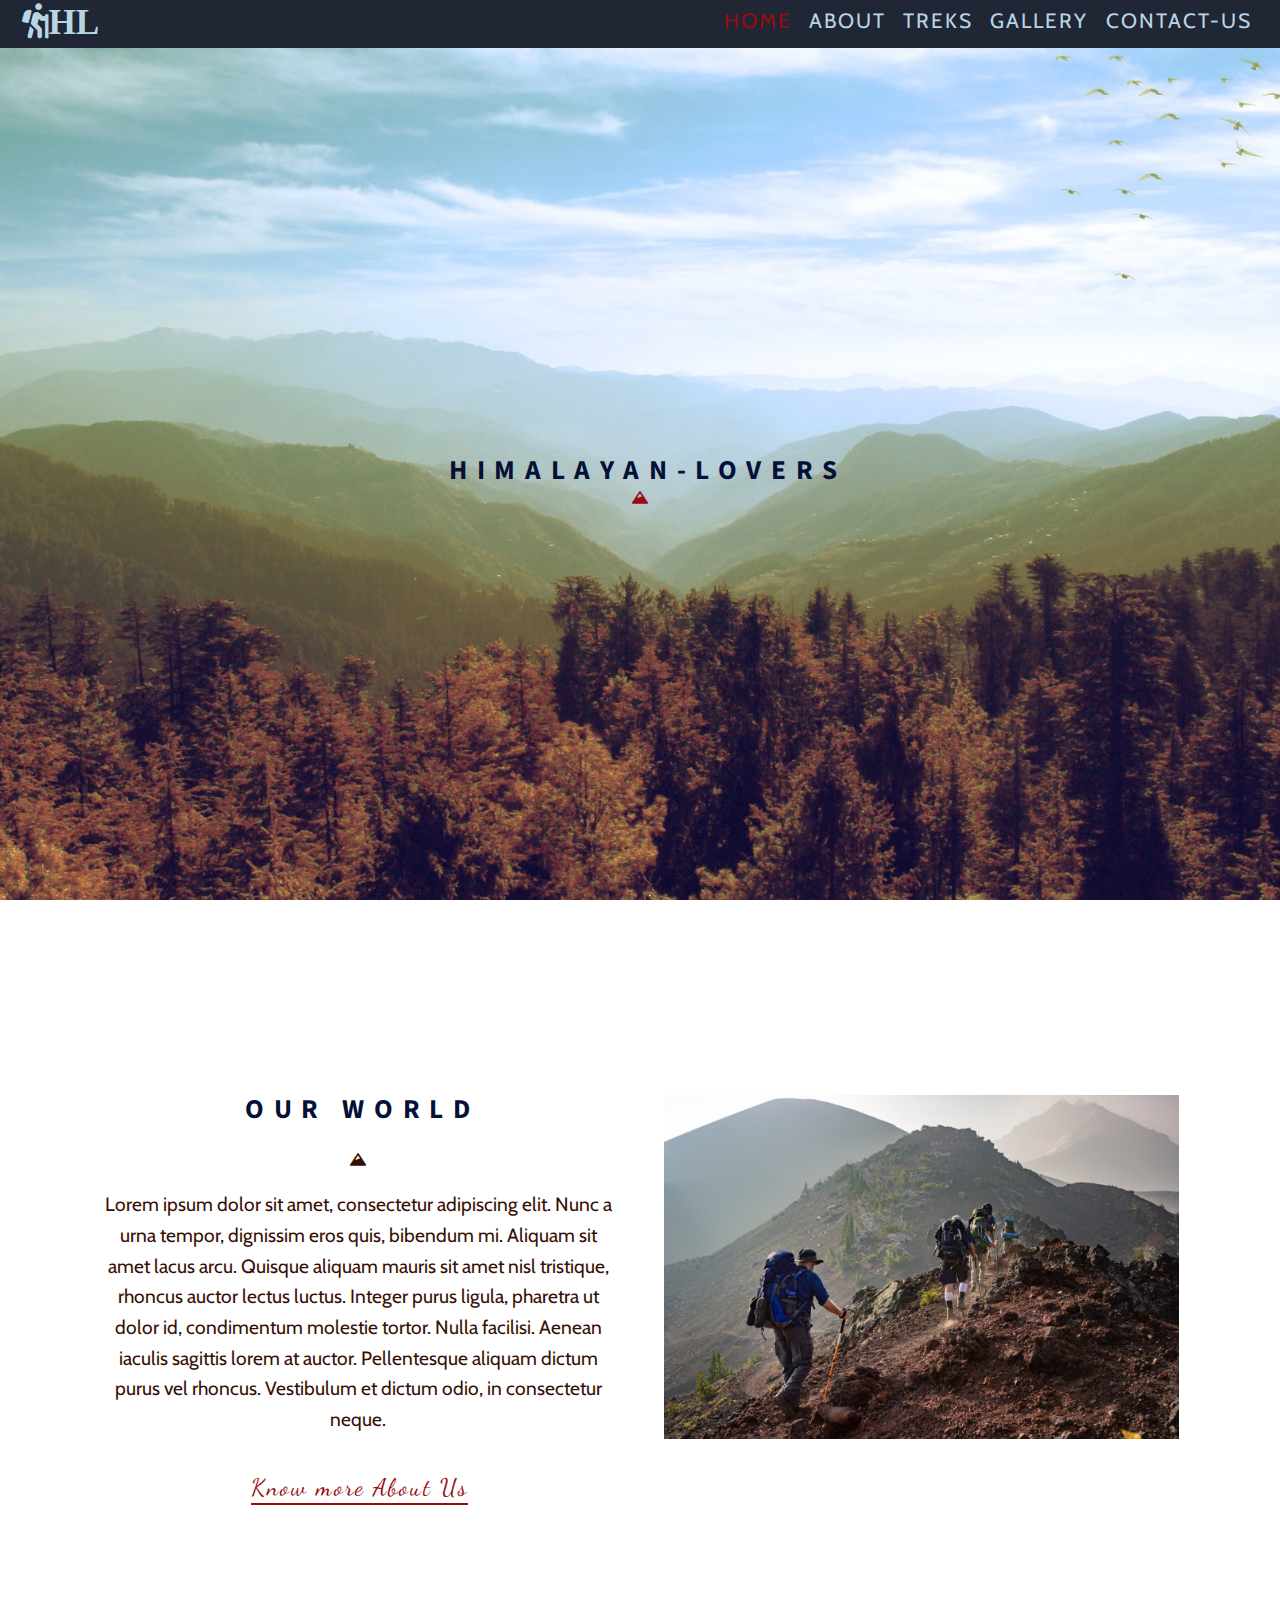
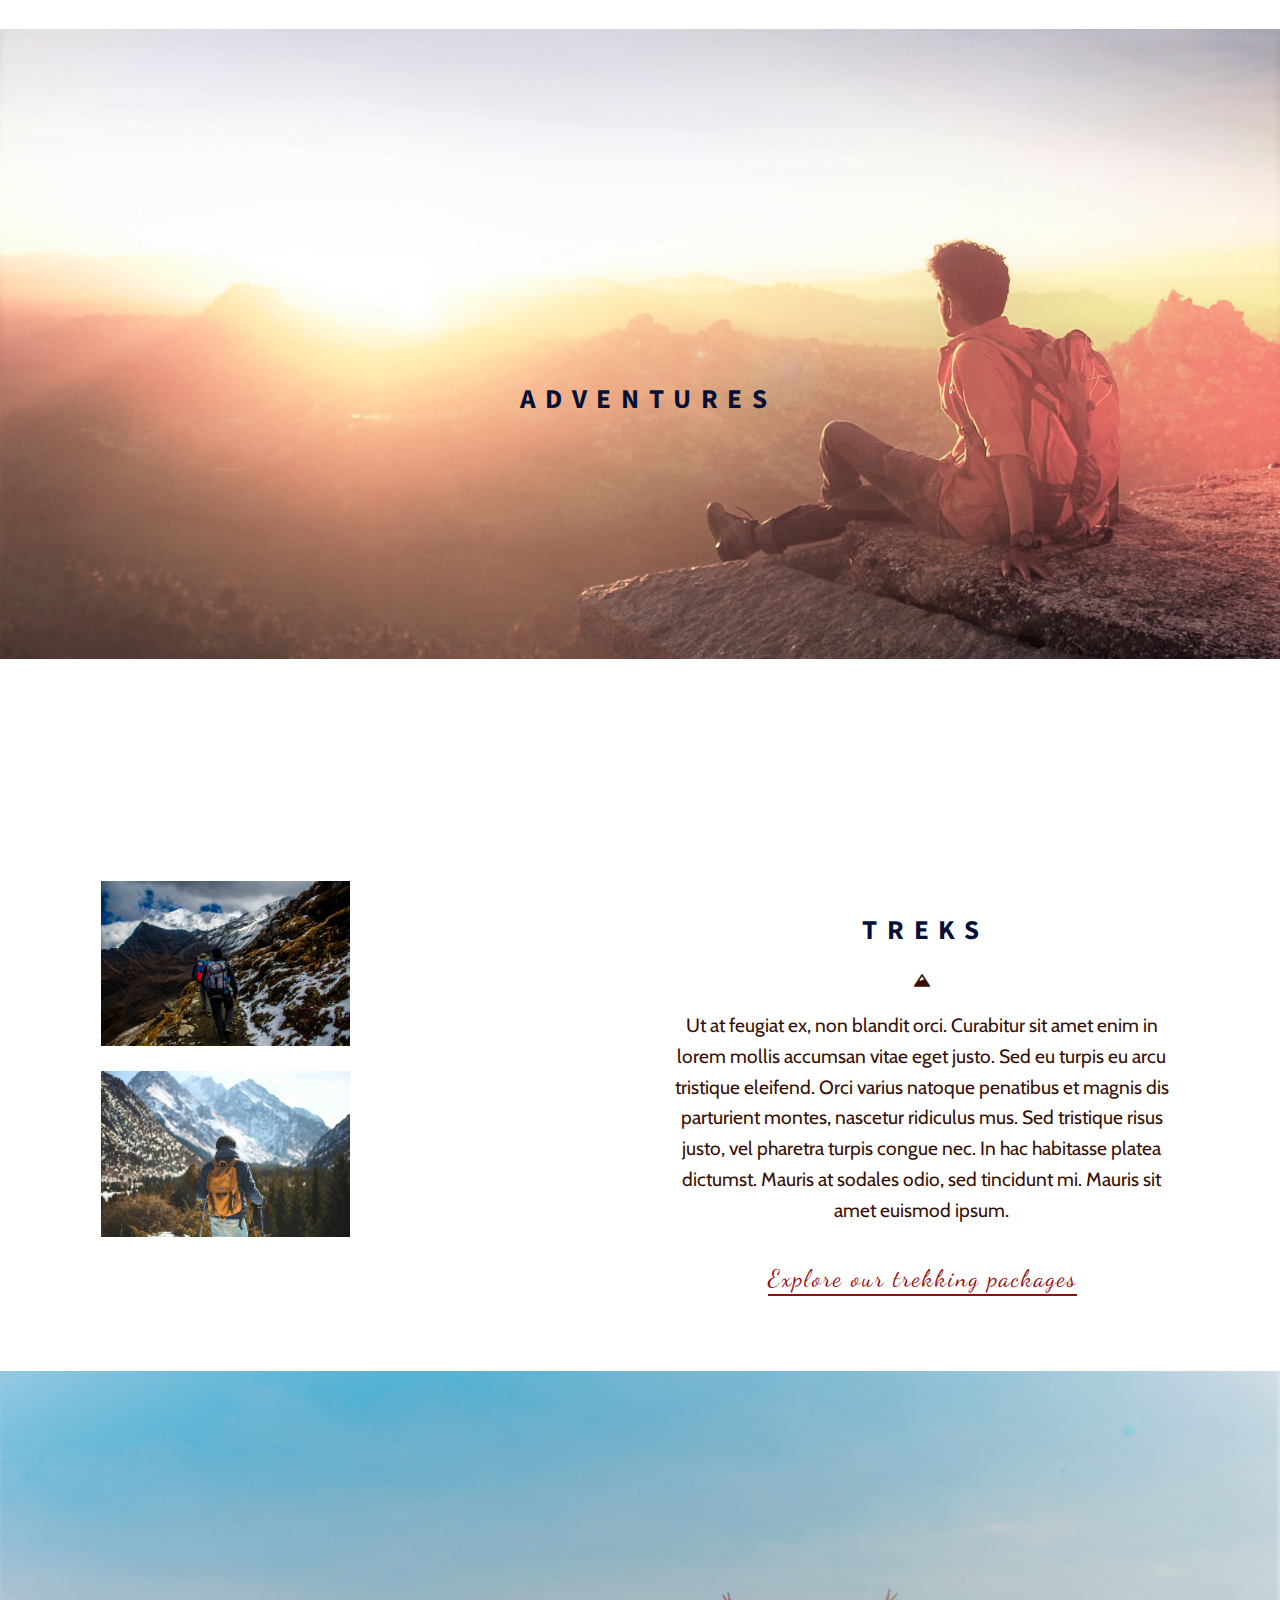
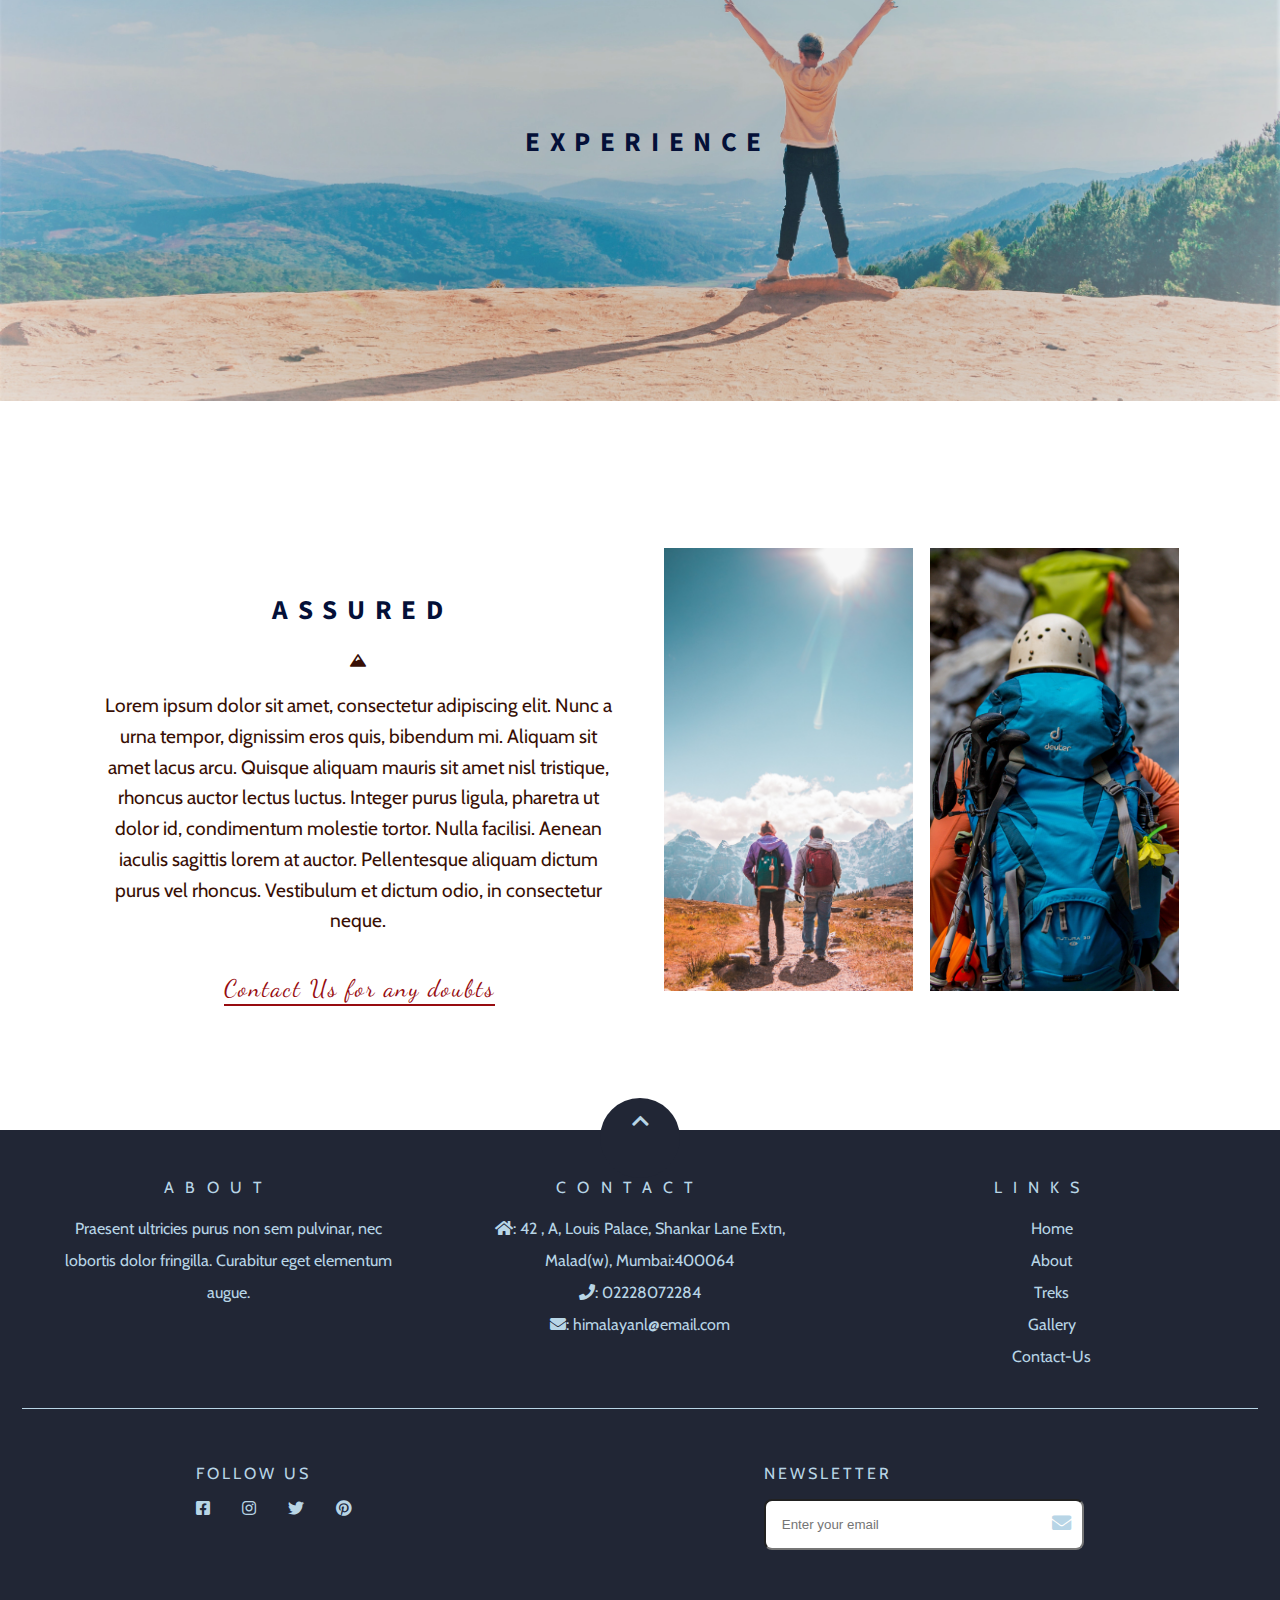
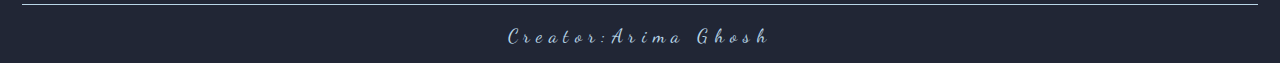
==== index.html @ 98d53e4d "first-commit" ====
<!DOCTYPE html>
<html lang="en">
<head>
    <meta charset="UTF-8">
    <meta name="viewport" content="width=device-width, initial-scale=1.0">
    <title>Himalayan Lovers</title>
    <link rel="stylesheet" href="https://use.fontawesome.com/releases/v5.11.2/css/all.css">
    <script src="https://unpkg.com/scrollreveal"></script>
    <link href="style.css" rel="stylesheet">
</head>
<body>
    <header>
        <div class="container">
            <nav class="nav">
                <div class="menu-toggle">
                    <i class="fas fa-bars"></i>
                    <i class="fas fa-times"></i>
                </div>
                <a href ="index.html" class="logo"><i class="fas fa-hiking">HL</i></a> 
                <ul class="nav-list">
                    <li class="nav-item">
                        <a href="index.html" class="nav-link active">Home</a>
                    </li>
                    <li class="nav-item">
                        <a href="" class="nav-link">About</a>
                    </li>
                    <li class="nav-item">
                        <a href="" class="nav-link">Treks</a>
                    </li>
                    <li class="nav-item">
                        <a href="" class="nav-link">Gallery</a>
                    </li>
                    <li class="nav-item">
                        <a href="" class="nav-link">Contact-Us</a>
                    </li>
                </ul>
            </nav>
        </div>
    </header>
    <section class="welcome" id="welcome">
        <div class="container">
            <h2 class="sub-heading">
                <span class="first-letter">H</span>iking 
                <span class="first-letter">t</span>hrough
                <span class="first-letter">N</span>ature.
            </h2>
            <h1 class="headline">Himalayan-Lovers</h1>
            <div class="headline-desc">
                <div class="separator">
                    <div class="line line-left"></div>
                    <div class="mountain"><i class="fas fa-mountain"></i></div>
                    <div class="line line-right"></div>
                </div>
                <div class="single-animation">
                    <div class="landing-button">
                        <a href="#discover" class="btn km-btn">Know More</a>
                        <a href="" class="btn ct-btn">Contact Us</a>
                    </div>  
                </div>
            </div>
        </div>
    </section>

    <section class="discover" id="discover">
        <div class="container">
            <div class="company-info">
                <div class="company-desc padding-right animate-left">
                    <div class="global-headline">
                        <h2 class="sub-heading">
                            <span class="first-letter">D</span>iscover
                        </h2>
                        <h1 class="headline heading-style">Our World</h1> 
                        <div class="mountain"><i class="fas fa-mountain"></i></div>
                    </div>
                    <p>
                        Lorem ipsum dolor sit amet, consectetur adipiscing elit. Nunc a urna tempor, dignissim eros quis, bibendum mi. Aliquam sit amet lacus arcu. Quisque aliquam mauris sit amet nisl tristique, rhoncus auctor lectus luctus. Integer purus ligula, pharetra ut dolor id, condimentum molestie tortor. Nulla facilisi. Aenean iaculis sagittis lorem at auctor. Pellentesque aliquam dictum purus vel rhoncus. Vestibulum et dictum odio, in consectetur neque.
                    </p>
                    <a href="" class="btn body-btn">Know more About Us</a>
                </div>
                <div class="company-info-img animate-right">
                    <img src="photos/about.jpg">
                </div>
            </div> 
        </div>
    </section>

    <section class = "adventures between">
        <div class="container">
            <div class="global-headline">
                <div class="animate-top">
                    <h2 class="sub-heading">
                        <span class="first-letter">U</span>nforgetable
                    </h2>
                </div>
                <div class="animate-bottom">
                    <h1 class="headline heading-style">Adventures</h1> 
                </div>
            </div>
        </div>
    </section>

    <section class="treks">
        <div class="container">
            <div class="company-info">
                <div class="image-group padding-right animate-left ">
                    <img src="photos/trek-1.jpg" alt="">
                    <img src="photos/trek-2.jpg" alt="">
                    <img src="photos/trek-3.jpg" alt="">
                    <img src="photos/trek-4.jpg" alt="">
                </div>
                <div class="company-desc animate-right">
                    <div class="global-headline">
                        <h2 class="sub-heading">
                            <span class="first-letter">E</span>xciting
                        </h2>
                        <h1 class="headline heading-style">Treks</h1> 
                        <div class="mountain"><i class="fas fa-mountain"></i></div>
                    </div>
                    <p>
                        Ut at feugiat ex, non blandit orci. Curabitur sit amet enim in lorem mollis accumsan vitae eget justo. Sed eu turpis eu arcu tristique eleifend. Orci varius natoque penatibus et magnis dis parturient montes, nascetur ridiculus mus. Sed tristique risus justo, vel pharetra turpis congue nec. In hac habitasse platea dictumst. Mauris at sodales odio, sed tincidunt mi. Mauris sit amet euismod ipsum.
                    </p>
                    <a href=" " class="btn body-btn">Explore our trekking packages</a>
                </div>
            </div>
        </div>
    </section>

    <section class = "experience between">
        <div class="container">
            <div class="global-headline">
                <div class="animate-top">
                    <h2 class="sub-heading">
                        <span class="first-letter">A</span>mazing
                    </h2>
                </div>
                <div class="animate-bottom">
                    <h1 class="headline heading-style">Experience</h1> 
                </div>
            </div>
        </div>
    </section>

    <section class="safety">
        <div class="container">
            <div class="company-info">
                <div class="company-desc padding-right animate-left">
                    <div class="global-headline">
                        <h2 class="sub-heading">
                            <span class="first-letter">S</span>afety
                        </h2>
                        <h1 class="headline heading-style">Assured</h1> 
                        <div class="mountain"><i class="fas fa-mountain"></i></div>
                    </div>
                    <p>
                        Lorem ipsum dolor sit amet, consectetur adipiscing elit. Nunc a urna tempor, dignissim eros quis, bibendum mi. Aliquam sit amet lacus arcu. Quisque aliquam mauris sit amet nisl tristique, rhoncus auctor lectus luctus. Integer purus ligula, pharetra ut dolor id, condimentum molestie tortor. Nulla facilisi. Aenean iaculis sagittis lorem at auctor. Pellentesque aliquam dictum purus vel rhoncus. Vestibulum et dictum odio, in consectetur neque.
                    </p>
                    <a href="" class="btn body-btn">Contact Us for any doubts</a>
                </div>
                <div class="image-group">
                    <img class="animate-top" src="photos/safety1.jpg">
                    <img class="animate-bottom" src="photos/safety2.jpg">
                </div>
            </div> 
        </div>
    </section>

    <footer>
        <div class="container">
            <div class="top">
                <a href="#welcome"><i class="fas fa-chevron-up"></i></a>
            </div>
            <div class="content">
                <div class="content-divider-1 animate-top">
                    <div class="content-about">
                        <h4>About <span class="mountain"></span></h4>
                        
                        <p>
                            Praesent ultricies purus non sem pulvinar, nec lobortis dolor fringilla. Curabitur eget elementum augue.
                        </p>
                    </div>
                    <div class="content-contact">
                        <h4>Contact <span class="mountain"></span></h4>
                        <ul class="contact-info">
                            <li><i class="fas fa-home"></i>: 42 , A, Louis Palace, Shankar Lane Extn, Malad(w), Mumbai:400064 </li>
                            <li><i class="fas fa-phone"></i>: 02228072284 </li>
                            <li><i class="fas fa-envelope"></i>: himalayanl@email.com</li>
                        </ul>
                    </div>
                    <div class="content-links">
                        <h4>Links <span class="mountain"></span></h4>
                        <ul class="link-guide">
                            <li>
                                <a href="">Home</a>
                            </li>
                            <li>
                                <a href="">About</a>
                            </li>
                            <li>
                                <a href="">Treks</a>
                            </li>
                            <li>
                                <a href="">Gallery</a>
                            </li>
                            <li>
                                <a href="">Contact-Us</a>
                            </li>
                        </ul>
                    </div>
                </div>
                <div class="content-divider-2 animate-bottom">
                    <div class="social-media">
                        <h4>Follow Us</h4>
                        <ul class="social-icons">
                            <li>
                                <a href="#"><i class="fab fa-facebook-square"></i></a>
                            </li>
                            <li>
                                <a href="#"><i class="fab fa-instagram"></i></a>
                            </li>
                            <li>
                                <a href="#"><i class="fab fa-twitter"></i></a>
                            </li>
                            <li>
                                <a href="#"><i class="fab fa-pinterest"></i></a>
                            </li>
                            <li>
                                <a href="#"><i class="fab fa-tripadvisor"></i></a>
                            </li>
                        </ul>
                    </div>
                    <div class="newsletter-container">
                        <h4>Newsletter</h4>
                        <form action="" class="newsletter-form">
                            <input type="email"class="newsletter-input" placeholder="Enter your email">
                            <button class="newsletter-btn" type="submit">
                                <i class="fas fa-envelope"></i>
                            </button>
                        </form>
                    </div>
                </div>
                <div class="content-divider-3 animate-bottom">
                    <p>Creator:Arima Ghosh</p>
                </div>
            </div>
        </div>
    </footer>

    <script src="script.js"></script>
</body>
</html>
---- style.css ----
@import url('https://fonts.googleapis.com/css2?family=Cabin&family=Dancing+Script&family=Source+Sans+Pro&display=swap');

*,*::before,*::after
{
    margin:0;
    padding:0;
    box-sizing: border-box;
}
:root
{
    --main-font:'Source Sans Pro', sans-serif;
    --sec-font:'Dancing Script', cursive;
    --body-font:'Cabin', sans-serif;
    --main-font-colour:#212635;
    --sec-font-colour:#970C10;
    --body-font-colour:#380f05;
}
body
{
    font-family: var(--body-font);
    font-size:10px;
    color:var(--body-font-colour);
    scroll-behavior:smooth;
    overflow-x: hidden;
}
section
{
    padding:3.9rem 0;
    overflow: hidden;
}
img
{
    width:100%;
    max-width: 100%;
    margin-top:0.5rem;
}
p
{
    font-size:1.2rem;
}
.logo
{
    font-size: 2.2rem;
    color:#B8D5E6;
}
a
{
    text-decoration: none;
}
.container
{
    width:100%;
    max-width: 122.5rem;
    margin:0 auto;
    padding:0 1.4rem;
}

/*START*/
header
{
    width:100%;
    position:fixed;
    top:0;
    left:0;
    z-index:1;
    background-color:var(--main-font-colour);
    margin-bottom:3.9rem;
}
.nav
{
    height:3rem;
    display:flex;
}

.menu-toggle
{
    color:#B8D5E6;
    font-size:1.2rem;
    position:absolute;
    top:50%;
    transform: translateY(-50%);
    right:2.5rem;
    cursor:pointer;
    z-index:1500;
}
.fa-times
{
    display:none;
}

.nav-list
{
    list-style:none;
    position:fixed;
    top:0;
    left:0;
    width:80%;
    height:100vh;
    background-color:var(--main-font-colour);
    padding:4.4rem;
    display:flex;
    flex-direction: column;
    justify-content:space-around;
    z-index:1250;
    transform: translateX(-100%);
    transition:transform .5s;
}
.nav::before
{
    content:'';
    position:fixed;
    top:0;
    left:0;
    width:100vh;
    height:100vh;
    background-color:rgba(0,0,0,0.4);
    z-index:1000;
    opacity:0;
    transform:scale(0);
    transition:opacity .5s;
}

.open .fa-times
{
    display:block;
}

.open .fa-bars
{
    display:none;
}

.open .nav-list
{
    transform:translateX(0);
}

.open .nav::before
{
    opacity:1;
    transform: scale(1);
}

.nav-link
{
    display:block;
    color:#B8D5E6;
    text-transform: uppercase;
    font-size:1.2rem;
    letter-spacing:2px;
    margin-right:-2px;
    transition:color.5s;
}
.nav-link:hover
{
    color:#970C10;
}
.active
{
    color:var(--sec-font-colour);
}
.welcome
{
    width:100%;
    max-width:100%;
    height:100vh;
    background-image:url(photos/cover-photo.jpg);
    background-position: center center;
    background-attachment: fixed;
    background-size: cover;
    display:flex;
    align-items:center;
    text-align:center;
}
.first-letter
{
    font-size:3.2rem;  
}
.sub-heading
{
    font-size:2.2rem;
    font-family:var(--sec-font);
    color:var(--sec-font-colour);
    font-weight:100;
    letter-spacing:0.1rem;
    opacity:0;
    animation:fadeUp 0.5s forwards;
    animation-delay: .5s;
}
.headline
{
    font-size:1.2rem;
    font-family:var(--main-font);
    text-transform:uppercase;
    letter-spacing:.2rem;
    color:#041038; 
    animation:scale 0.5s forwards;
}
.separator
{
    display:flex;
    align-items: center;
    justify-content: center;
}
.single-animation
{
    opacity:0;
    animation:fadeDown .5s forwards;
    animation-delay:1.5s;
}
.line
{
    width:100%;
    max-width:6.3rem;
    height:0.25rem;
    background-color:#041038;
    position:relative;
    opacity:0;
    animation:grow 2s forwards;
    animation-delay:0.9s;
}

.line-right::before,.line-left::before
{
    content:'';
    position:absolute;
    top:50%;
    transform: translateY(-50%);
    border:0.4rem solid transparent;
    opacity:0;
    animation:grow .5s forwards;
    animation-delay:1.2s;
}
.line-right::before
{
    border-right-color:#041038;
    right:0;
}
.line-left::before
{
    border-left-color:#041038;
    left:0;
}
.mountain
{
    font-size:0.8rem;
    color:var(--sec-font-colour);
    margin:0 0.6rem;
}
.btn
{
    display:inline-block;
    text-decoration: uppercase;
    letter-spacing: 2px;
    margin-right:-2px;
}
.landing-button
{
    font-size:0.7rem;
    margin-top:0.4rem;
    color:var(--body-font-color);
}
.ct-btn,.km-btn
{
    background-color: rgba(255,255,255,0.4);
    padding:0.6rem 1.2rem;
    border-radius: 10px;
    box-shadow: 10px 10px 5px rgba(0,0,0,0.4);
    color:var(--main-font-colour);
    transition:background-color .5s;
}
.ct-btn
{
    margin-left:0.4rem;
}
.km-btn
{
    margin-right:0.4rem;
}
.ct-btn:hover,.km-btn:hover,.ct-btn:focus,.km-btn:focus
{
   background-color: var(--sec-font-colour);
   color:#EEF5FB;
   font-weight: bold;
}
/*WELCOME-END*/

.global-headline
{
    text-align:center;
    margin-top:1rem;*/
}
.global-headline .mountain
{
    color:var(--body-font-colour);
    margin:1.4rem 0;
}
.heading-style
{
    letter-spacing: .5rem;
}
.company-info
{
    text-align:center;
}
.company-desc
{
    margin-bottom:3rem;
}
.company-desc p
{
    line-height:1.6;
    margin-bottom:2.4rem;
}
.body-btn
{
    font-size:1.5rem;
    color:var(--sec-font-colour);
    font-family:var(--sec-font);
    position:relative;
    transition:color .5s;
}
.body-btn::before
{
    content:'';
    position: absolute;
    left:0;
    bottom:-3px;
    width:100%;
    height:2px;
    background-color:var(--sec-font-colour);
    transition: background-color .5s;
}
.body-btn:hover,.body-btn:focus
{
    color:var(--main-font-colour);
}
.body-btn:hover::before,.body-btn:focus::before
{
    background-color:var(--main-font-colour);
}
/*DISCOVER PAGE -END*/

.adventures
{
    background-image: url("photos/adventure.jpg");
    background-size:cover;
    background-position: center center;
}

.between
{
    min-height:70vh;
    display:flex;
    align-items: center;  
}
/*ADVENTURES -END*/

.image-group
{
    display:grid;
    grid-template-columns:repeat(2, 1fr);
    grid-gap:1.1rem;
}

.treks .company-desc
{
    padding-top: 3.9rem;
    margin-bottom:0;
}
/*TREKS -END*/
.experience
{
    background-image: url("photos/experience.jpg");
    background-size:cover;
    background-position: center center;
}
/*EXPERIENCE -END*/

footer
{
    padding:3.4rem 0 1rem 0;
    background-color:var(--main-font-colour);
    color:#B8D5E6;
    position:relative;
    font-size:1rem;
}
.top
{
    width:5rem;
    height:5rem;
    background-color: var(--main-font-colour);
    position:absolute;
    top:-2rem;
    left:50%;
    transform:translateX(-50%);
    border-radius:50%;
    text-align:center;
}
.top i
{
    display:block;
    color:#B8D5E6;
    font-size:1.2rem;
    padding:0.8rem;
    animation: up 2s infinite;
}
.content
{
    overflow:hidden;
}

.content h4
{
    text-transform:uppercase;
    font-weight:100;
    letter-spacing:3px;
    margin-bottom:1rem;
}
.content .content-about,.content .content-contact,.content .content-links
{
    margin-bottom:3.4rem;
}
.content-about p
{
    line-height:2;
    font-size: 1rem;
}
.content-contact ul,.content-links ul
{
    list-style: none;
    line-height: 2;
}
.link-guide a
{
    color:#B8D5E6;
}
.link-guide a:hover,.link-guide a:focus
{
    color:var(--sec-font-colour);
}
.content-divider-1,.content-divider-2
{
    border-bottom: 1px solid #B8D5E6;
}
.content-divider-2
{
    margin-top:3.4rem;
}
.social-icons
{
    list-style:none;
    margin-bottom:3.4rem;
    display:flex;
}
.social-icons i
{
    font-size:1rem;
    color:#B8D5E6;
    padding:0.1rem 2rem 0.1rem 0;
    opacity:0.5;
    transition:color .5s;
}
.social-icons i:hover,.social-icons i:focus
{
    color:var(--sec-font-colour);
}
.newsletter-form
{
    width:100%;
    position:relative;
    margin-bottom:3.4rem;
}
.newsletter-input
{
    width:100%;
    max-width:20rem;
    padding:1rem;
    border-radius:.5rem;
}
.newsletter-input:focus
{
    outline:none;
}
.newsletter-btn
{
    background-color:transparent;
    border:none;
    color:var(--main-font-color);
    cursor:pointer;
    font-size:1.2rem;
    position:absolute;
    top:50%;
    left:18rem;
    transform:translateY(-50%);
    margin-right:20.4rem;
}
.content-divider-3
{
    font-size:1.2rem;
    margin-top:1.2rem;
    display:flex;
    justify-content: center;
    letter-spacing: 0.4rem;
    font-family: var(--sec-font);
}
/*FOOTER -ENDS*/

/*media queries*/

@media screen and (min-width: 900px)
{
    section
    {
        padding:4.9rem;
    }
    .menu-toggle
    {
        display:none;
    }
    .nav
    {
        justify-content: space-between;
    }
    .nav-list
    {
        position:initial;
        width:initial;
        height:initial;
        background-color: transparent;
        padding:0.5rem;
        justify-content: initial;
        flex-direction: row;
        transform:initial;
        transition:initial;
    }
    .nav-item
    {
        margin:0 0.6rem;
        bottom:none;
    }
    .nav-item:last-child
    {
        margin-right:0;
    }
    .nav-link
    {
        color:#B8D5E6;
        font-size:1.3rem; 
    }
    .active
    {
        color:var(--sec-font-colour);
    }
    .sub-heading
    {
        font-size:3rem;
    }
    .first-letter
    {
        font-size:5rem;
    }
    .headline
    {
        font-size:1.7rem;
        letter-spacing:.6rem;
        margin-left:1.5%;
    }
    .line
    {
        max-width:13.4rem;
    }
    .company-info
    {
        display:flex;
        align-items:center;
    }
    .company-info >div
    {
        flex:1;
    }
    .padding-right
    {
        padding-right: 3rem;
    }
    .treks .image-group
    {
        padding-top:5rem;
    }
    footer 
    {
        padding:1rem 0 1rem 0;
    }
    .content
    {
        max-width:78rem;
        margin:auto;
    }
    .content-divider-1
    {
        display:flex;
        justify-content: space-evenly;
        align-items:center;
    }
    .content-divider-1 h4
    {
        letter-spacing: 0.7rem;
    }
    .content-divider-1 .content-about,.content-divider-1 .content-contact,.content-divider-1 .content-links
    {
        width:26rem; 
        height:13rem;
        padding:2rem;
        text-align: center;
    }
    .content-divider-2
    {
        display:flex;
        justify-content: space-around;
    }
    .newsletter-input
    {
       width: 50rem;
    }
    .social-icons i
    {
        opacity:1;
    }
}

/*ANIMATION*/
@keyframes fadeUp
{
    0%
    {
        transform:translateY(4rem);
    }
    100%
    {
        opacity:1;
        transform:translateY(0);
    }
}
@keyframes scale
{
    0%
    {
        transform:scale(2);
    }
    100%
    {
        opacity:1;
        transform:scale(1);
    }
}
@keyframes grow
{
    0%
    {
        width:0;
    }
    100%
    {
        opacity:1;
        width:100%;
    }
}
@keyframes fadeDown
{
    0%
    {
        transform:translateY(-1rem);
    }
    100%
    {
        opacity:1;
        transform:translateY(0);
    }
}
@keyframes up
{
    0%
    {
        opacity:0;
    }
    50%
    {
        opacity:1;
    }
    100%
    {
        opacity:0;
        transform:translateY(-0.6rem);
    }
}
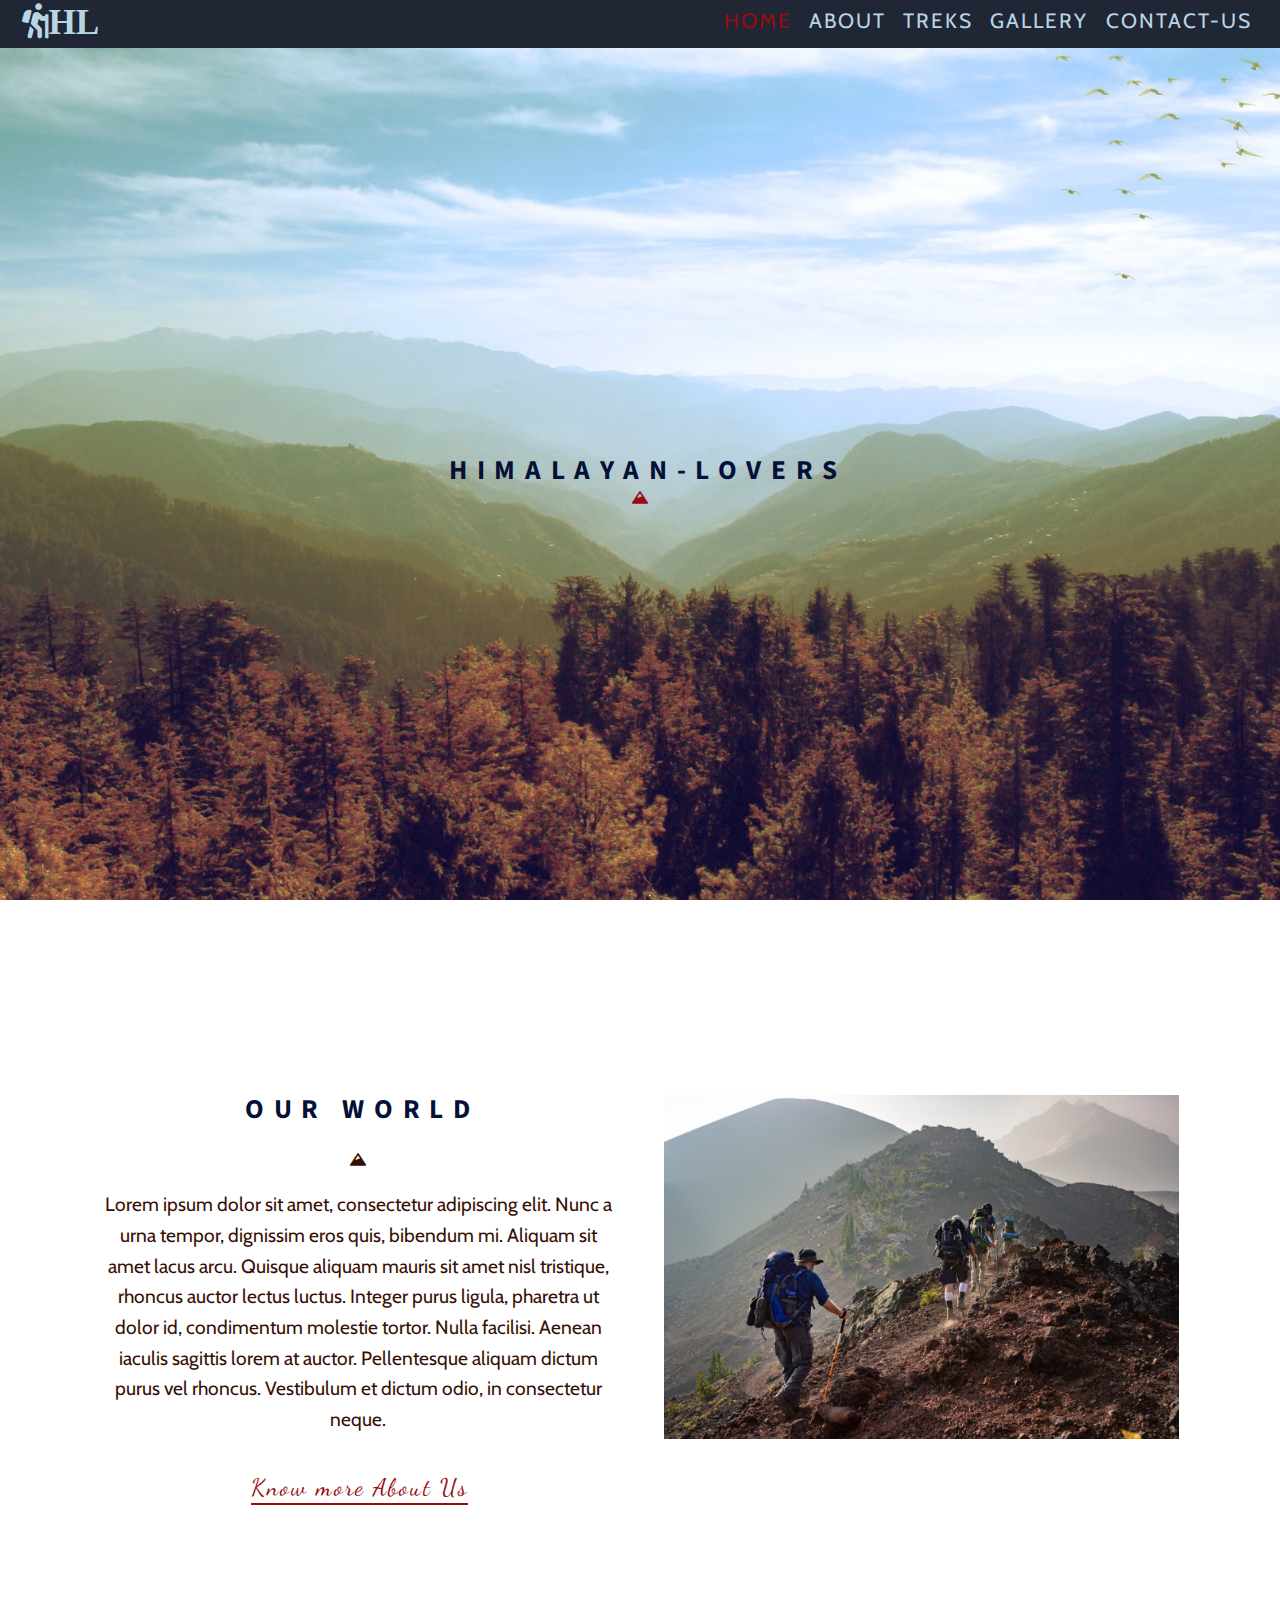
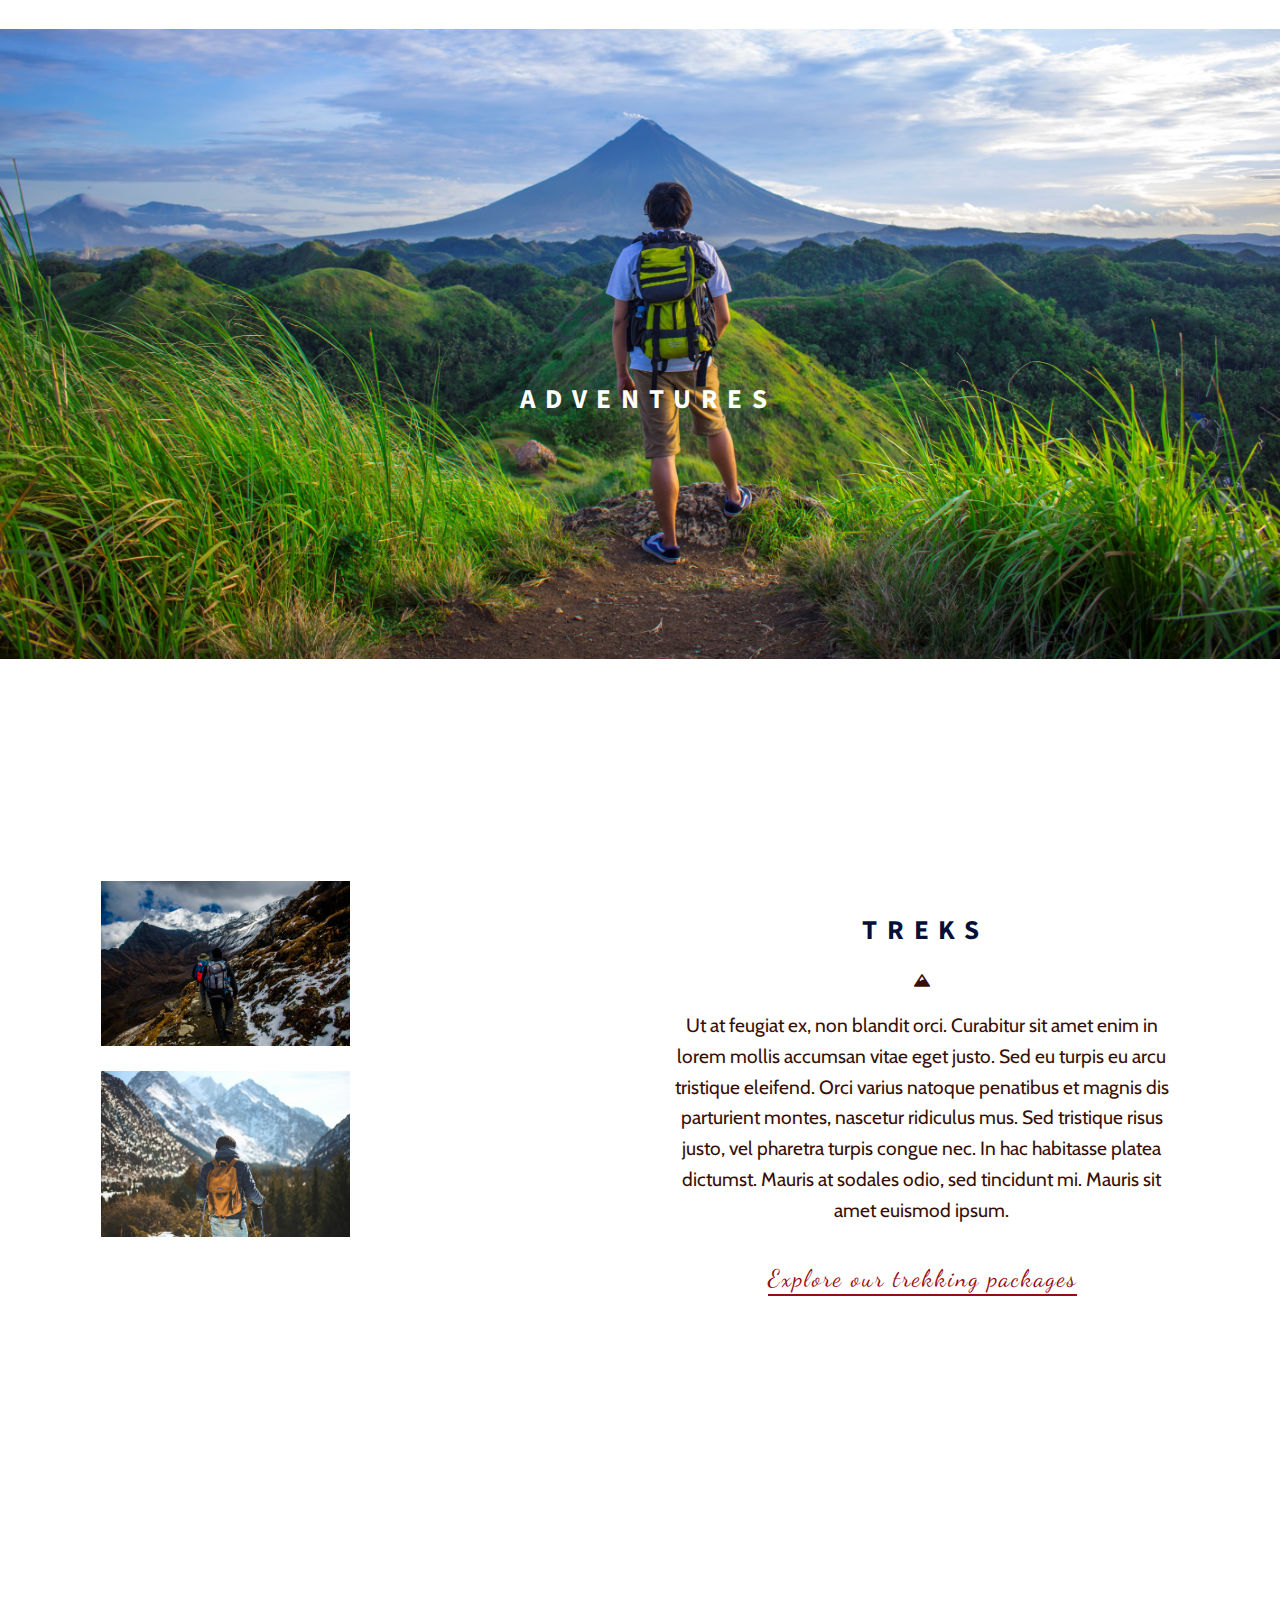
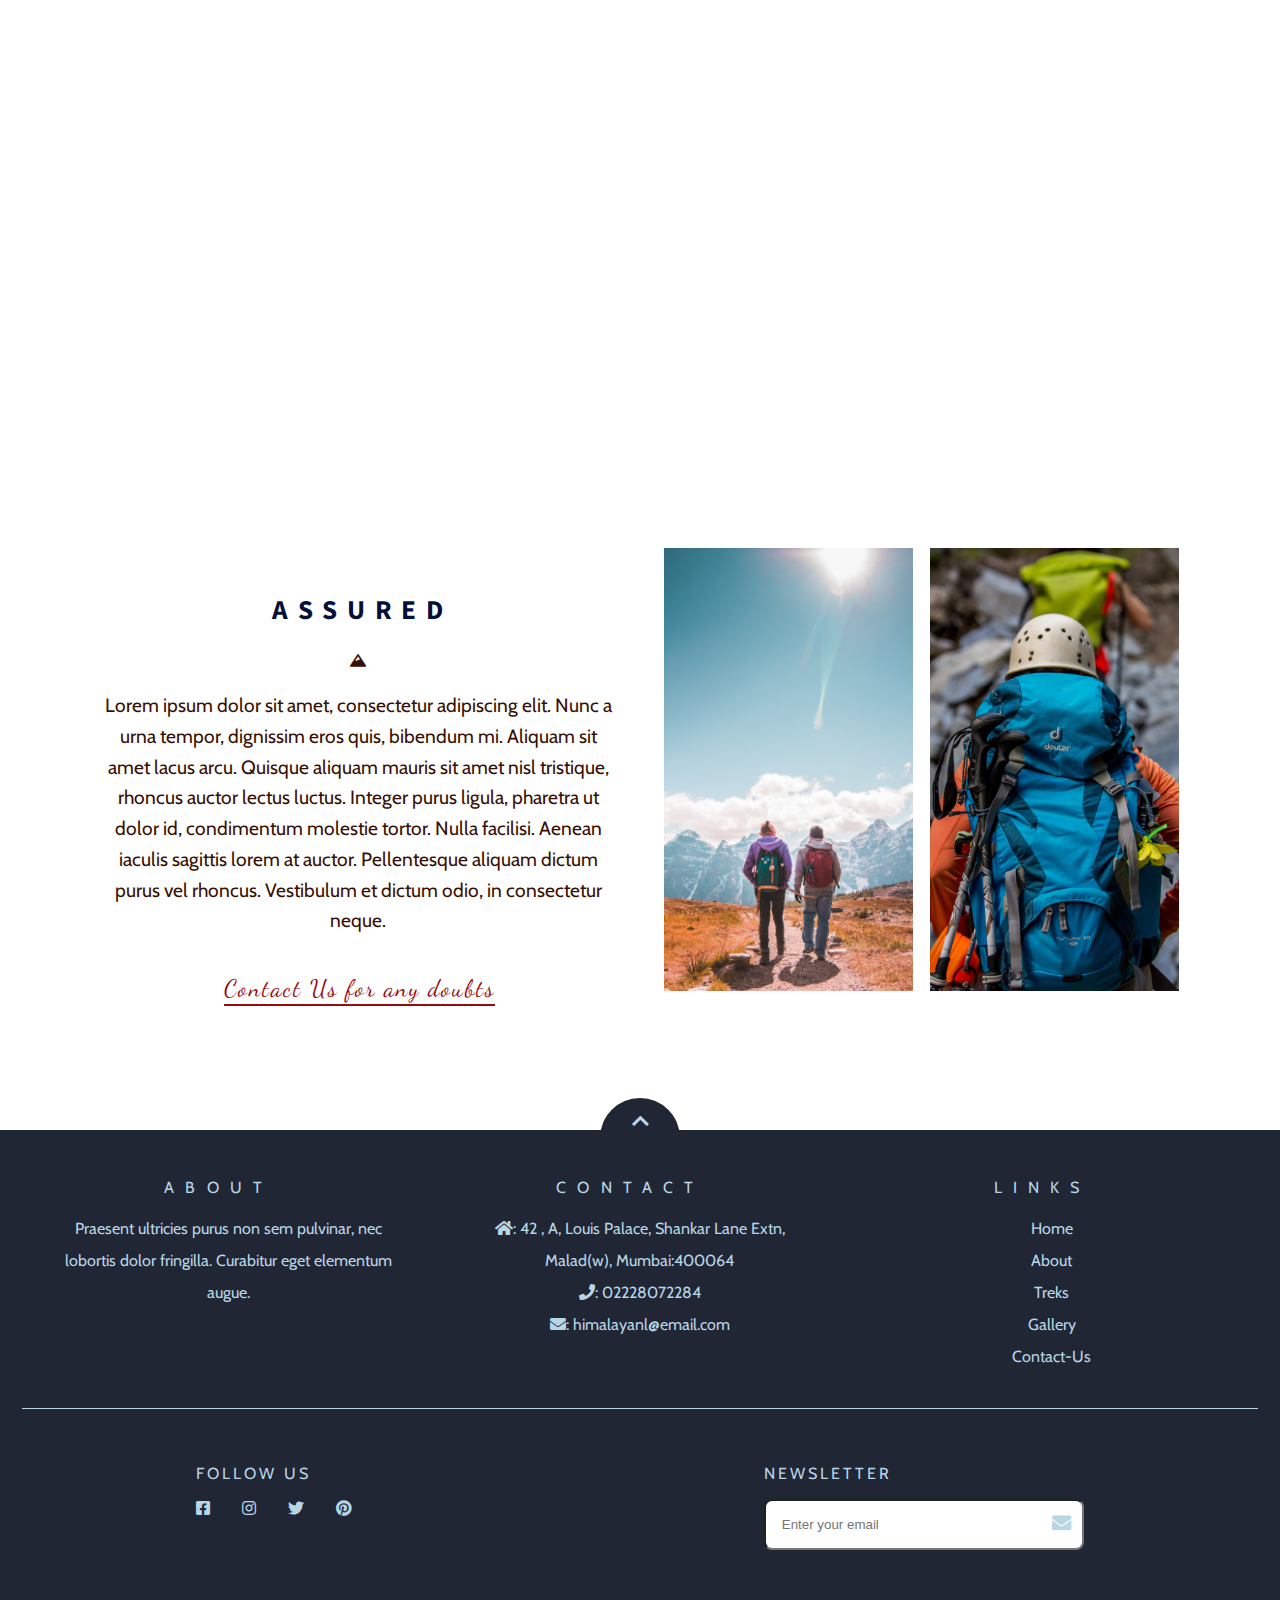
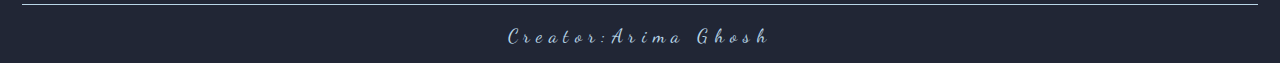
==== commit 30ba959e: "second-commit" ====
--- a/index.html
+++ b/index.html
@@ -88,12 +88,12 @@
         <div class="container">
             <div class="global-headline">
                 <div class="animate-top">
-                    <h2 class="sub-heading">
+                    <h2 class="sub-heading light">
                         <span class="first-letter">U</span>nforgetable
                     </h2>
                 </div>
                 <div class="animate-bottom">
-                    <h1 class="headline heading-style">Adventures</h1> 
+                    <h1 class="headline heading-style light">Adventures</h1> 
                 </div>
             </div>
         </div>
@@ -129,12 +129,12 @@
         <div class="container">
             <div class="global-headline">
                 <div class="animate-top">
-                    <h2 class="sub-heading">
+                    <h2 class="sub-heading light">
                         <span class="first-letter">A</span>mazing
                     </h2>
                 </div>
-                <div class="animate-bottom">
-                    <h1 class="headline heading-style">Experience</h1> 
+                <div class="animate-bottom light">
+                    <h1 class="headline heading-style light">Experience</h1> 
                 </div>
             </div>
         </div>
@@ -238,7 +238,7 @@
                         </form>
                     </div>
                 </div>
-                <div class="content-divider-3 animate-bottom">
+                <div class="content-divider-3">
                     <p>Creator:Arima Ghosh</p>
                 </div>
             </div>
--- a/style.css
+++ b/style.css
@@ -345,9 +345,13 @@
 {
     background-image: url("photos/adventure.jpg");
     background-size:cover;
-    background-position: center center;
-}
-
+    background-position:center center;
+    background-repeat: no-repeat;
+}
+.light
+{
+    color:white;
+}
 .between
 {
     min-height:70vh;
@@ -371,7 +375,7 @@
 /*TREKS -END*/
 .experience
 {
-    background-image: url("photos/experience.jpg");
+    background-image: url("photos/experience-2.jpg");
     background-size:cover;
     background-position: center center;
 }
